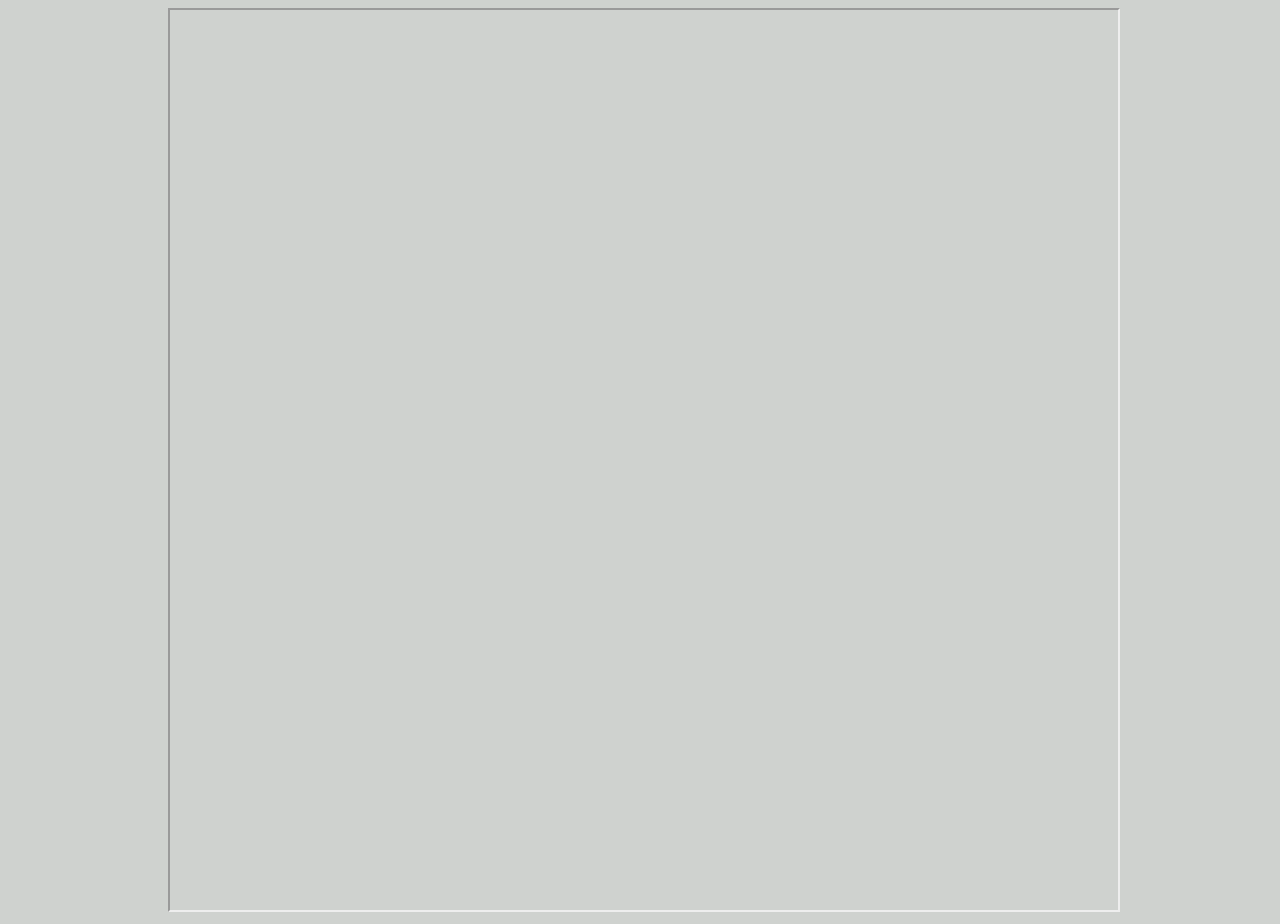
==== ppt.html @ 287ea09d "Add files via upload" ====
<!DOCTYPE html>
<html lang="en">
  <head>
    <meta charset="UTF-8" />
    <meta http-equiv="X-UA-Compatible" content="IE=edge" />
    <meta name="viewport" content="width=device-width, initial-scale=1.0" />
    <link
      href="https://cdn.jsdelivr.net/npm/bootstrap@5.3.0-alpha3/dist/css/bootstrap.min.css"
      rel="stylesheet"
      integrity="sha384-KK94CHFLLe+nY2dmCWGMq91rCGa5gtU4mk92HdvYe+M/SXH301p5ILy+dN9+nJOZ"
      crossorigin="anonymous"
    />
    <link rel="preconnect" href="https://fonts.googleapis.com" />
    <link rel="preconnect" href="https://fonts.gstatic.com" crossorigin />
    <link
      href="https://fonts.googleapis.com/css2?family=Montserrat:wght@100;400;900&family=Ubuntu:wght@400;500;700&family
      =Merriweather:wght@400&display=swap"
      rel="stylesheet"
    />
    <title>CrossDiscov</title>
    <link rel="stylesheet" href="style-ppt.css" />
  </head>
  <body>
    <iframe src="ppt_arwana.pdf"></iframe>

    <script
      src="https://cdn.jsdelivr.net/npm/bootstrap@5.3.0-alpha3/dist/js/bootstrap.bundle.min.js"
      integrity="sha384-ENjdO4Dr2bkBIFxQpeoTz1HIcje39Wm4jDKdf19U8gI4ddQ3GYNS7NTKfAdVQSZe"
      crossorigin="anonymous"
    ></script>
  </body>
</html>
---- style-ppt.css ----
body {
  background-color: #cfd2cf;
}

iframe {
  width: 75%;
  height: 100vh;
  margin-left: 160px;
}
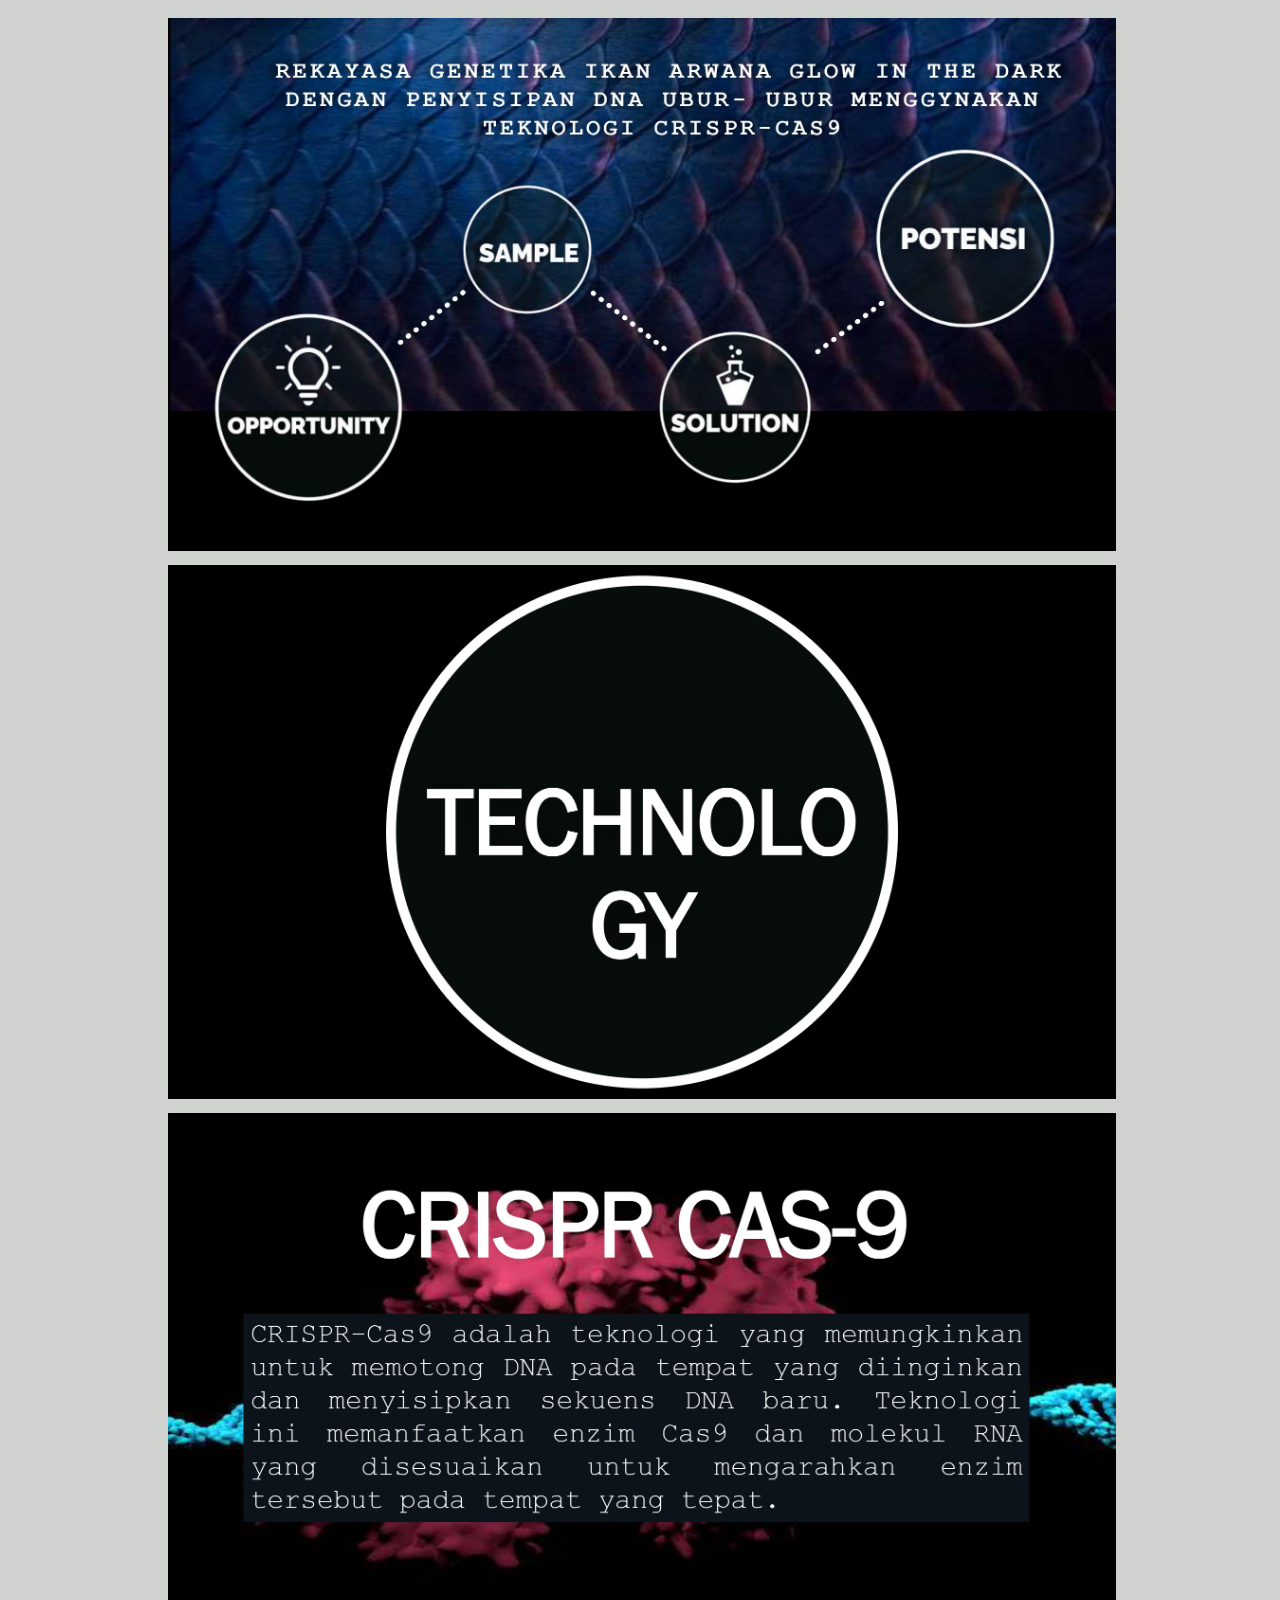
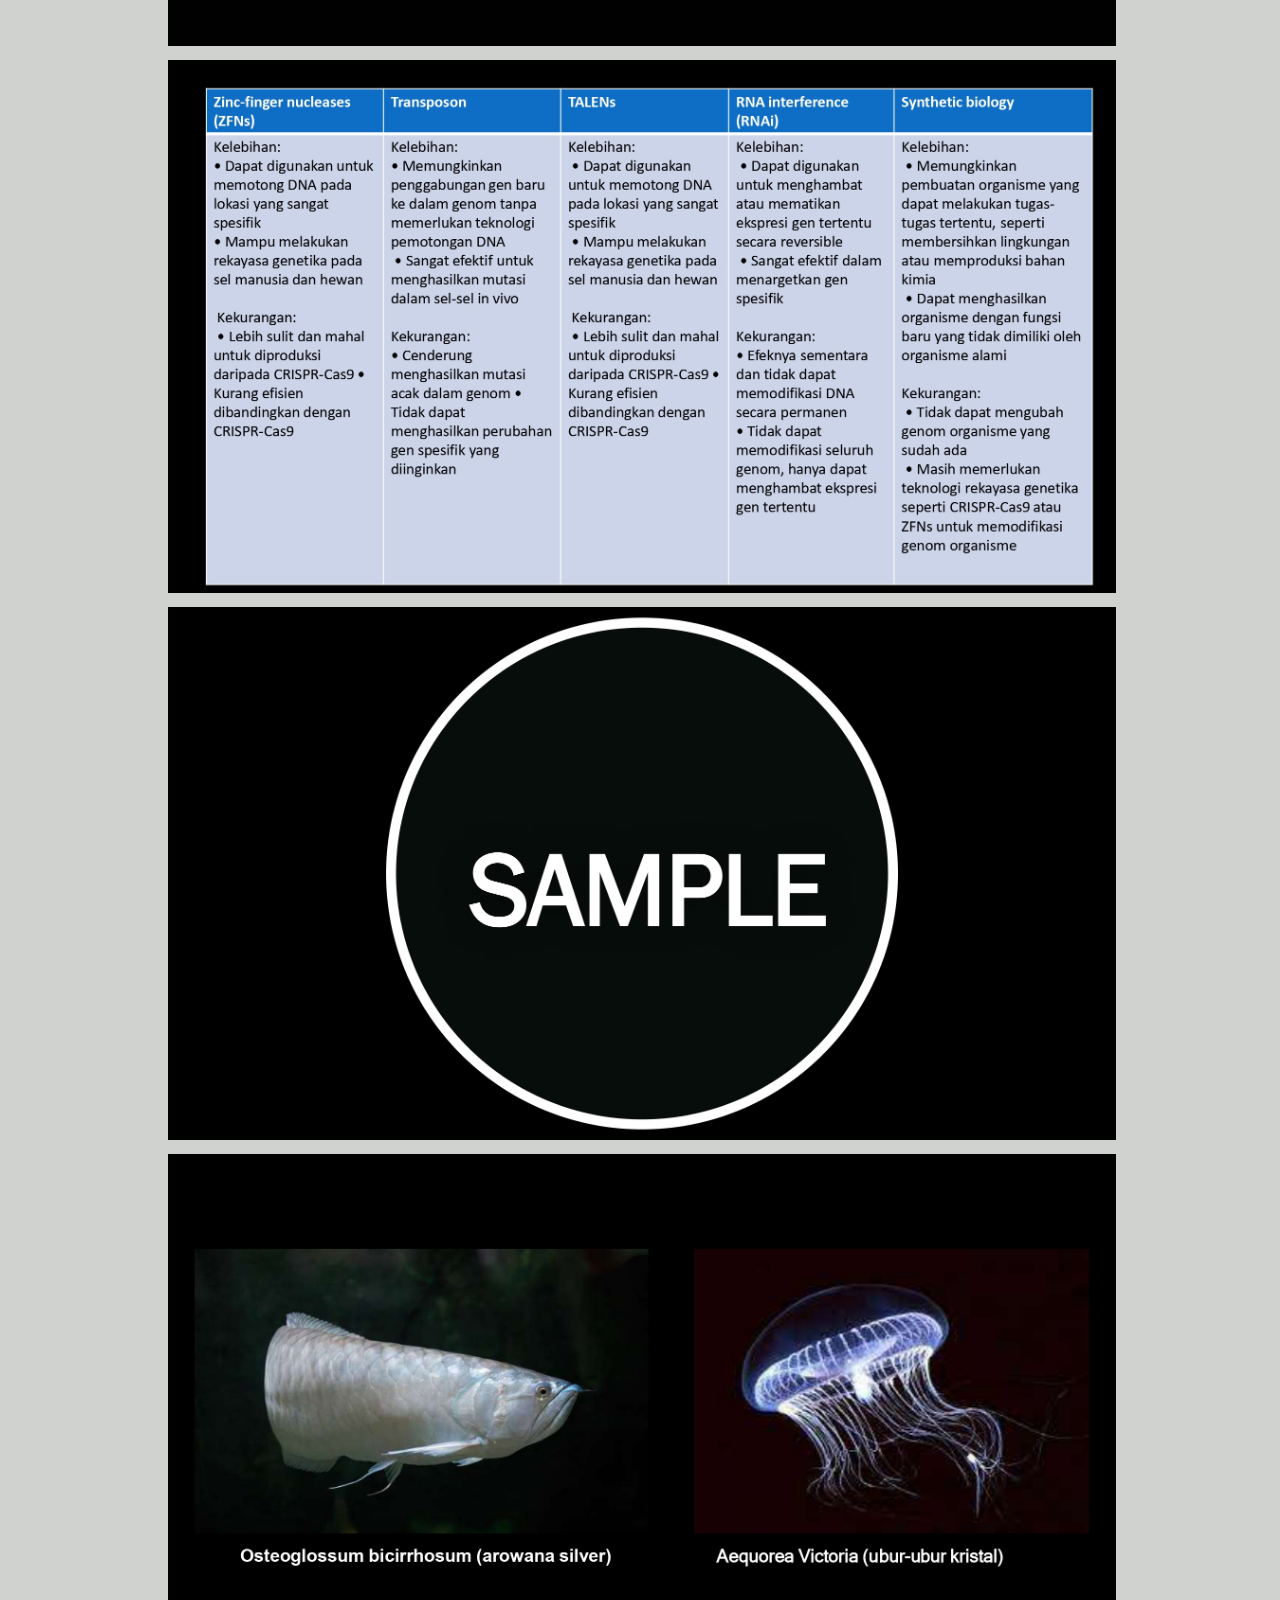
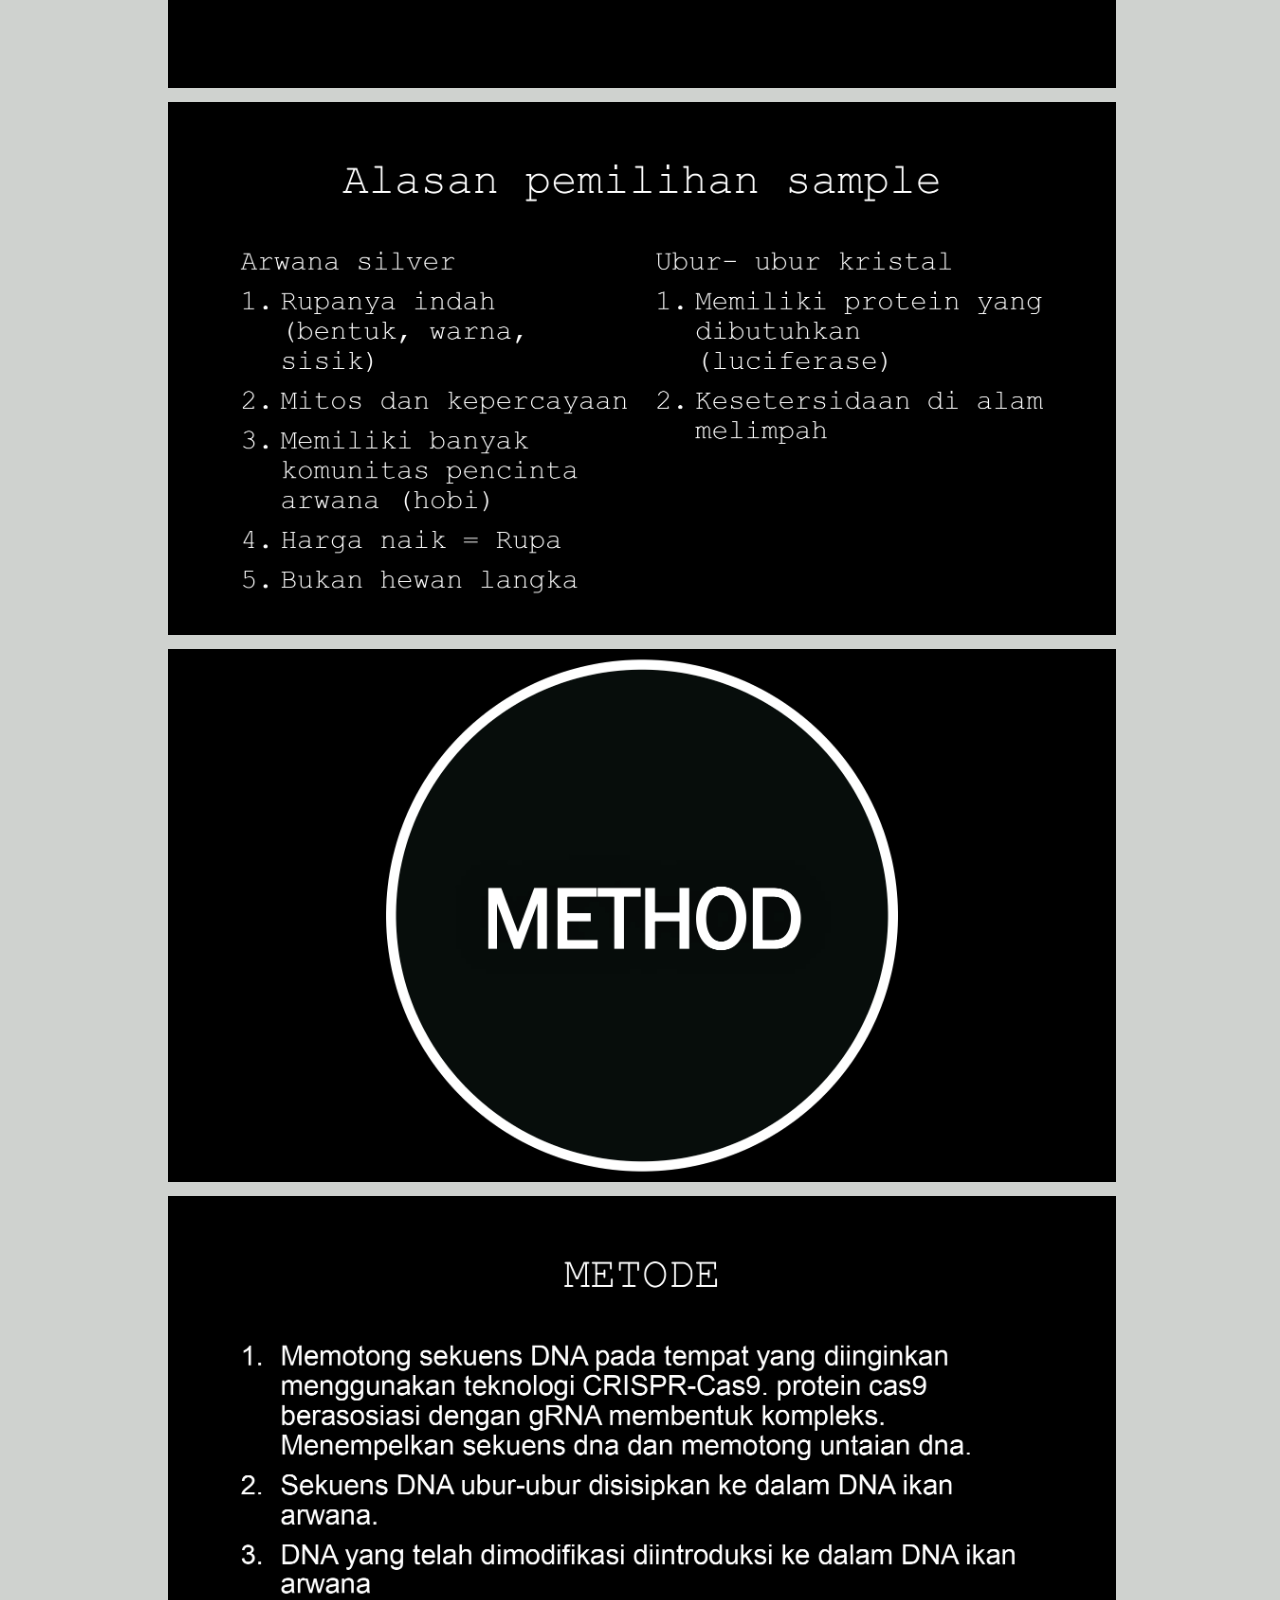
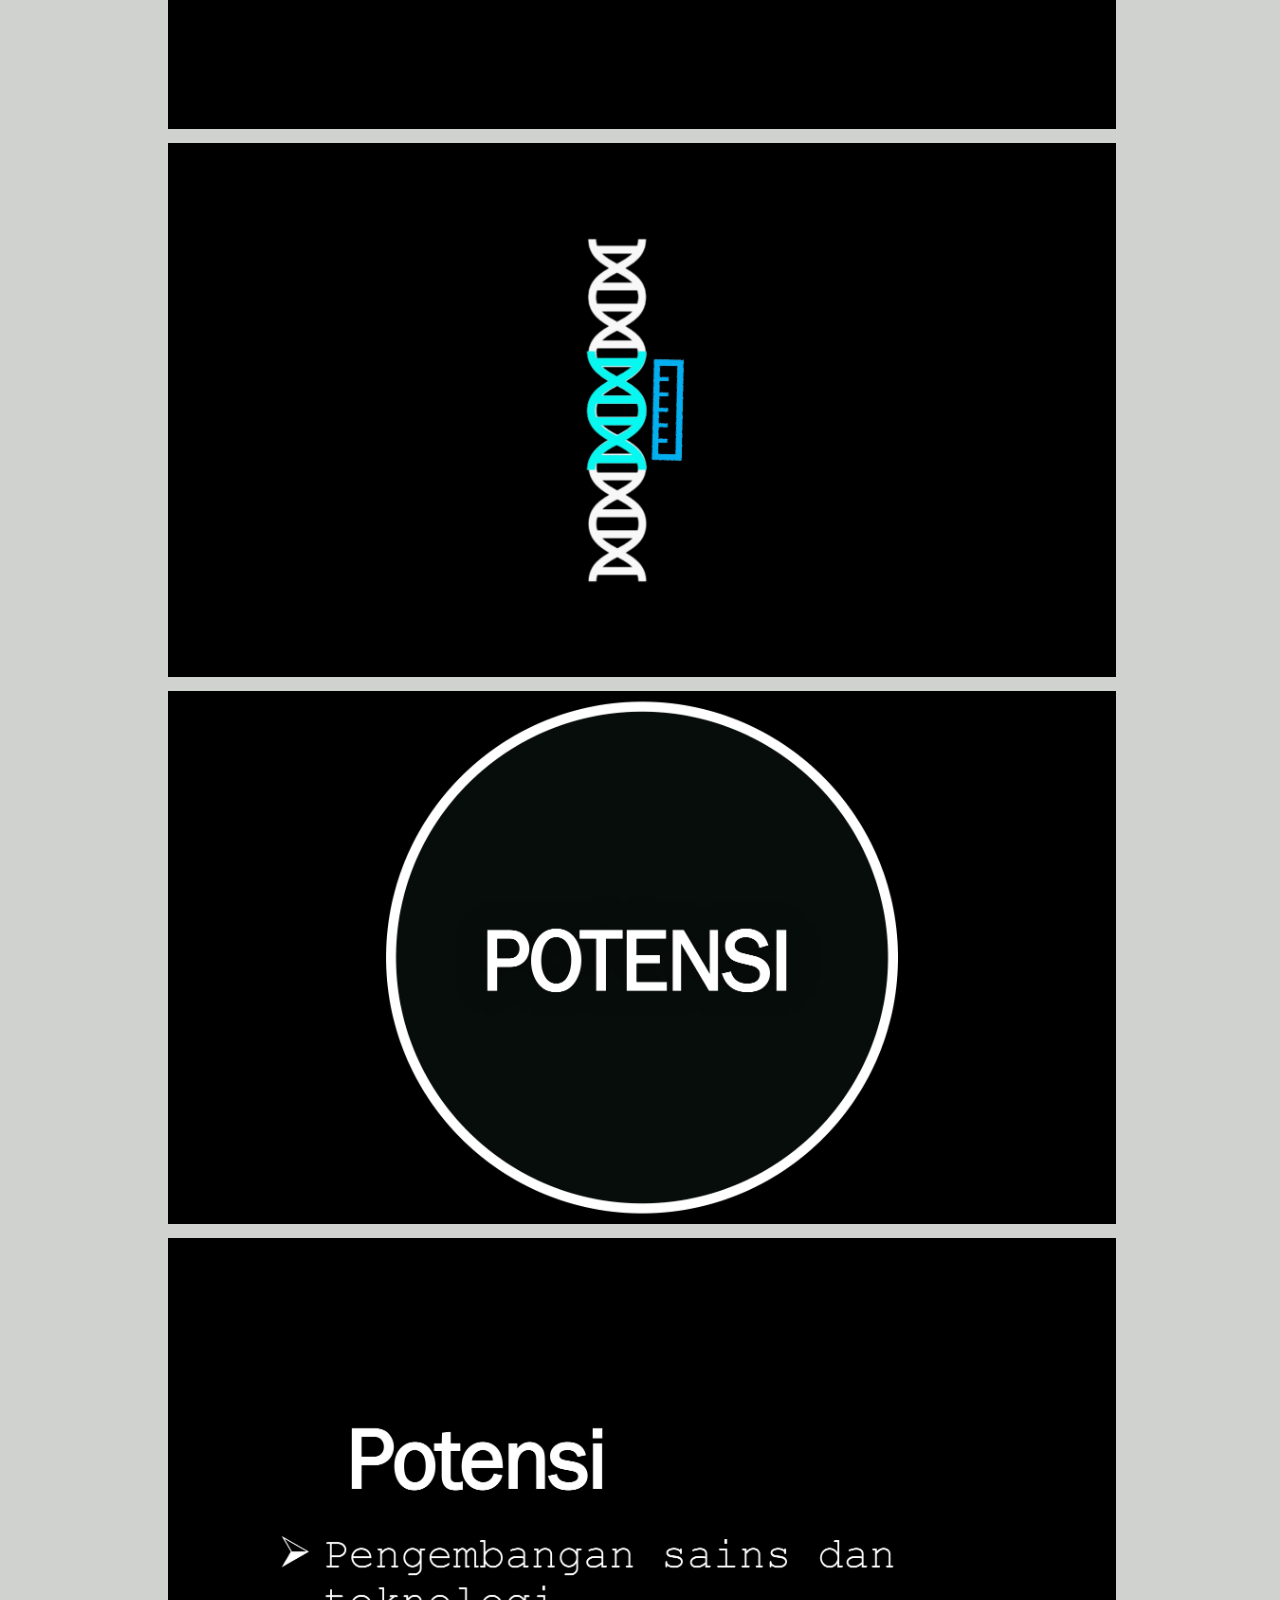
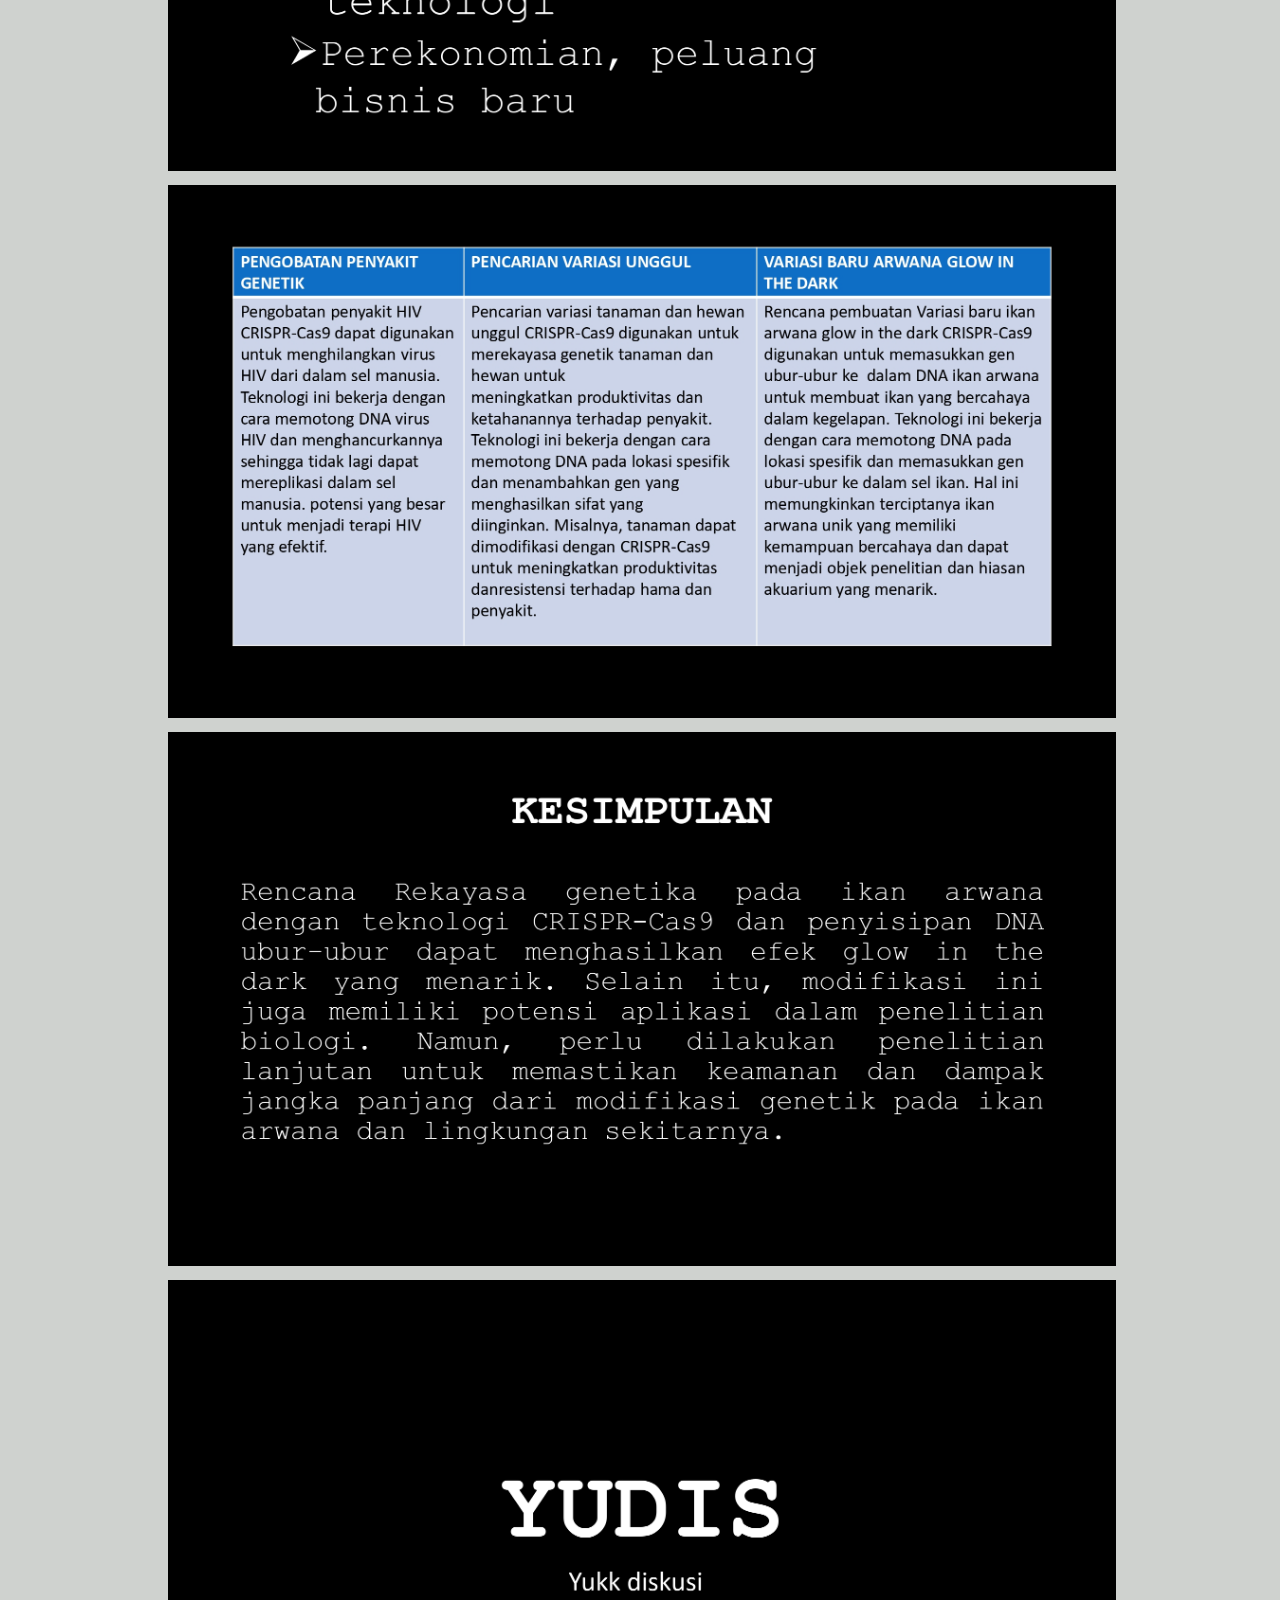
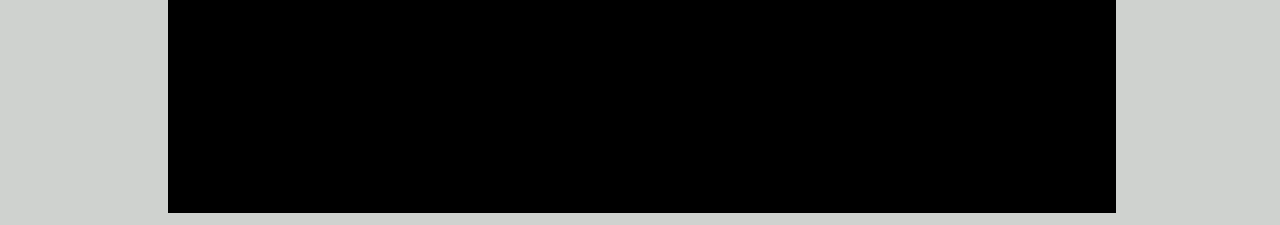
==== commit 92bd3bd6: "Add files via upload" ====
--- a/ppt.html
+++ b/ppt.html
@@ -21,7 +21,21 @@
     <link rel="stylesheet" href="style-ppt.css" />
   </head>
   <body>
-    <iframe src="ppt_arwana.pdf"></iframe>
+    <img src="ppt (1).jpg" alt="ppt" />
+    <img src="ppt (2).jpg" alt="ppt" />
+    <img src="ppt (3).jpg" alt="ppt" />
+    <img src="ppt (4).jpg" alt="ppt" />
+    <img src="ppt (5).jpg" alt="ppt" />
+    <img src="ppt (6).jpg" alt="ppt" />
+    <img src="ppt (7).jpg" alt="ppt" />
+    <img src="ppt (8).jpg" alt="ppt" />
+    <img src="ppt (9).jpg" alt="ppt" />
+    <img src="ppt (10).jpg" alt="ppt" />
+    <img src="ppt (11).jpg" alt="ppt" />
+    <img src="ppt (12).jpg" alt="ppt" />
+    <img src="ppt (13).jpg" alt="ppt" />
+    <img src="ppt (14).jpg" alt="ppt" />
+    <img src="ppt (15).jpg" alt="ppt" />
 
     <script
       src="https://cdn.jsdelivr.net/npm/bootstrap@5.3.0-alpha3/dist/js/bootstrap.bundle.min.js"
--- a/style-ppt.css
+++ b/style-ppt.css
@@ -2,8 +2,9 @@
   background-color: #cfd2cf;
 }
 
-iframe {
+img {
   width: 75%;
-  height: 100vh;
+  height: auto;
   margin-left: 160px;
+  margin-top: 10px;
 }
